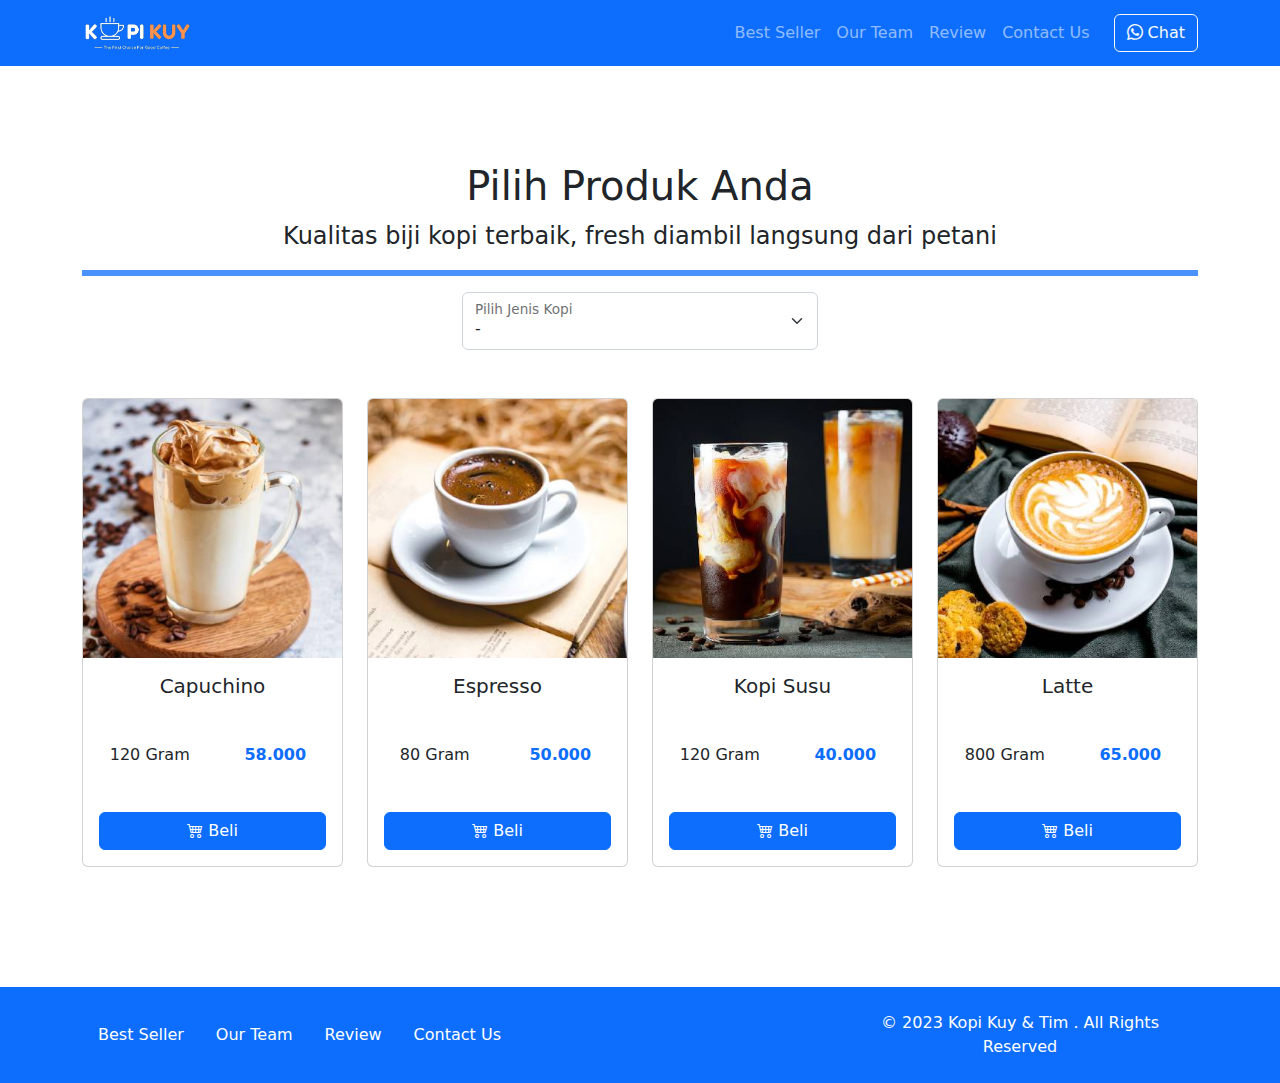
==== produk.html @ cd856537 "first commit" ====
<!DOCTYPE html>
<html lang="id">

<head>
  <meta charset="UTF-8">
  <meta http-equiv="X-UA-Compatible" content="IE=edge">
  <meta name="viewport" content="width=device-width, initial-scale=1.0">
  <link rel="shortcut icon" href="images/favicon/favicon.ico" type="image/x-icon">
  <title>Produk</title>
  <link rel="shortcut icon" href="images/favicon.ico" type="image/x-icon">
  <link rel="stylesheet" href="vendor/bootstrap/bootstrap.min.css">
  <link rel="stylesheet" href="vendor/bootstrap/bootstrap-icons.css">
  <script src="vendor/bootstrap/bootstrap.bundle.min.js"></script>
  <script src="js/jquery-3.6.3.min.js"></script>
  <style>
    /* tulis kode CSS internal di bawah sini */



    /* Batas Akhir penulisan kode CSS internal */
  </style>
</head>

<body>
  <!-- Tulis Kode Bootstrap Di Bawah Sini -->

  <nav class="navbar sticky-top navbar-dark bg-primary navbar-expand-lg bisadicopy">
    <div class="container">
      <a class="navbar-brand" href="index.html">
        <img src="images/logo/logo_kuy.png" height="40" alt="image">
      </a>
      <button class="navbar-toggler" type="button" data-bs-toggle="collapse" data-bs-target="#navbarNav11" aria-controls="navbarNav11" aria-expanded="false" aria-label="Toggle navigation">
        <span class="navbar-toggler-icon"></span>
      </button>
      <div class="collapse navbar-collapse" id="navbarNav11">
        <ul class="navbar-nav ms-auto">
          <li class="nav-item">
            <a class="nav-link" href="index.html#best-seller">Best Seller</a>
          </li>
          <li class="nav-item">
            <a class="nav-link" href="index.html#our-team">Our Team</a>
          </li>
          <li class="nav-item">
            <a class="nav-link" href="index.html#review">Review</a>
          </li>
          <li class="nav-item">
            <a class="nav-link" href="index.html#contact-us">Contact Us</a>
          </li>
        </ul>
        <a target="_blank" class="btn btn-outline-light ms-md-3" href="https://wa.me/6281291551234?text=halo kopi kuy saya mau pesan"><i class="bi bi-whatsapp"></i>
          Chat</a>
      </div>
    </div>
  </nav>

  <section class="riki-block produk text-center my-5 py-5">
    <div class="container">
      <h1>Pilih Produk Anda</h1>
      <p class="fs-4">Kualitas biji kopi terbaik, fresh diambil langsung dari petani</p>
      <hr class="border border-primary border-3 opacity-75">

      <!-- Ini Untuk Select -->
      <div class="row justify-content-center">
        <div class="col-md-4">
          <div class="form-floating">
            <select class="form-select" id="select_kopi">
              <option selected disabled>-</option>
              <option value="arabica">Arabica</option>
              <option value="robusta">Robusta</option>
              <option value="nonkopi">Non Kopi</option>
            </select>
            <label for="select_kopi">Pilih Jenis Kopi</label>
          </div>
        </div>
      </div>
      <div id="baris_produk" class="row row-cols-1 row-cols-sm-2 row-cols-md-3 row-cols-lg-4 text-center mt-5">
        <div class="col mb-4">
          <div class="card">
            <img src="images/produk/product_capuchino.jpg" class="card-img-top" alt="...">
            <div class="card-body">
              <h5 class="card-title">Capuchino</h5>
              <div class="row hargasize my-4">
                <div class="col">
                  120 Gram
                </div>
                <div class="col fw-bold text-primary">
                  58.000
                </div>
              </div>
              <a href="#" class="btn btn-primary w-100"><i class="bi bi-cart4"></i> Beli</a>
            </div>
          </div>
        </div>

        <div class="col mb-4">
          <div class="card">
            <img src="images/produk/product_espresso.jpg" class="card-img-top" alt="...">
            <div class="card-body">
              <h5 class="card-title">Espresso</h5>
              <div class="row hargasize my-4">
                <div class="col">
                  80 Gram
                </div>
                <div class="col fw-bold text-primary">
                  50.000
                </div>
              </div>
              <a href="#" class="btn btn-primary w-100"><i class="bi bi-cart4"></i> Beli</a>
            </div>
          </div>
        </div>

        <div class="col mb-4">
          <div class="card">
            <img src="images/produk/product_kopi_susu.jpg" class="card-img-top" alt="...">
            <div class="card-body">
              <h5 class="card-title">Kopi Susu</h5>
              <div class="row hargasize my-4">
                <div class="col">
                  120 Gram
                </div>
                <div class="col fw-bold text-primary">
                  40.000
                </div>
              </div>
              <a href="#" class="btn btn-primary w-100"><i class="bi bi-cart4"></i> Beli</a>
            </div>
          </div>
        </div>

        <div class="col mb-4">
          <div class="card">
            <img src="images/produk/product_latte.jpg" class="card-img-top" alt="...">
            <div class="card-body">
              <h5 class="card-title">Latte</h5>
              <div class="row hargasize my-4">
                <div class="col">
                  800 Gram
                </div>
                <div class="col fw-bold text-primary">
                  65.000
                </div>
              </div>
              <a href="#" class="btn btn-primary w-100"><i class="bi bi-cart4"></i> Beli</a>
            </div>
          </div>
        </div>

      </div>


    </div>
  </section>
  <footer class="riki-block footer-small py-4 bg-primary">
    <div class="container">
      <div class="row align-items-center">
        <div class="col-12 col-md-8">
          <ul class="nav justify-content-center justify-content-md-start">
            <li class="nav-item">
              <a class="nav-link" href="index.html#best-seller">Best Seller</a>
            </li>
            <li class="nav-item">
              <a class="nav-link" href="index.html#our-team">Our Team</a>
            </li>
            <li class="nav-item">
              <a class="nav-link" href="index.html#review">Review</a>
            </li>
            <li class="nav-item">
              <a class="nav-link" href="index.html#contact-us">Contact Us</a>
            </li>
          </ul>
        </div>

        <div class="col-12 col-md-4 mt-4 mt-md-0 text-center text-md-right">
          &copy; 2023 Kopi Kuy &amp; Tim . All Rights Reserved
        </div>
      </div>
    </div>
  </footer>


  <!-- Batas Akhir penulisan kode Bootstrap -->
  <script>
    /* Tulis Javascript Di bawah Sini */
    let myAudio = new Audio()
    var isPlayed = true

    function mainkan() {
      myAudio.src = 'musik/lofi.mp3';
      myAudio.autoplay = true;
      myAudio.loop = true;
      myAudio.play();
    }
    document.querySelector("body").addEventListener('click', function() {
      if (isPlayed) {
        mainkan()
        isPlayed = false
      }
    })

    const sumber = "https://rikikurnia.com/prakerja/api/kopi"
    const sumber2 = "data.json"
    var data_kopi = []
    var data_pilihan = []

    $.getJSON(sumber).then(function(data) {
      data_kopi = data
      console.log(data_kopi)
    })
    select_kopi.onchange = function() {
      let pilihan = select_kopi.value
      console.log(pilihan)
      data_pilihan = data_kopi[pilihan]
      console.log(data_pilihan)
      updateTampilan()
    }

    function updateTampilan() {
      baris_produk.innerHTML = ""
      data_pilihan.forEach(item => {
        baris_produk.innerHTML += `<div class="col mb-3">
                    <div class="card">
                        <img src="${item.foto}" class="card-img-top" alt="...">
                        <div class="card-body">
                            <h5 class="card-title">${item.nama}</h5>
                            <div class="hargaukuran row my-3">
                                <div class="col">
                                    ${item.size}
                                </div>
                                <div class="col fw-bold text-primary">
                                    ${item.harga}
                                </div>
                            </div>
                            <a href="${item.link}" class="btn btn-success w-100"><i class="bi bi-basket"></i> Beli</a>
                        </div>
                    </div>
                </div>`
      })
    }


    /* Batas Akhir penulisan kode Javascript */
  </script>
</body>

</html>
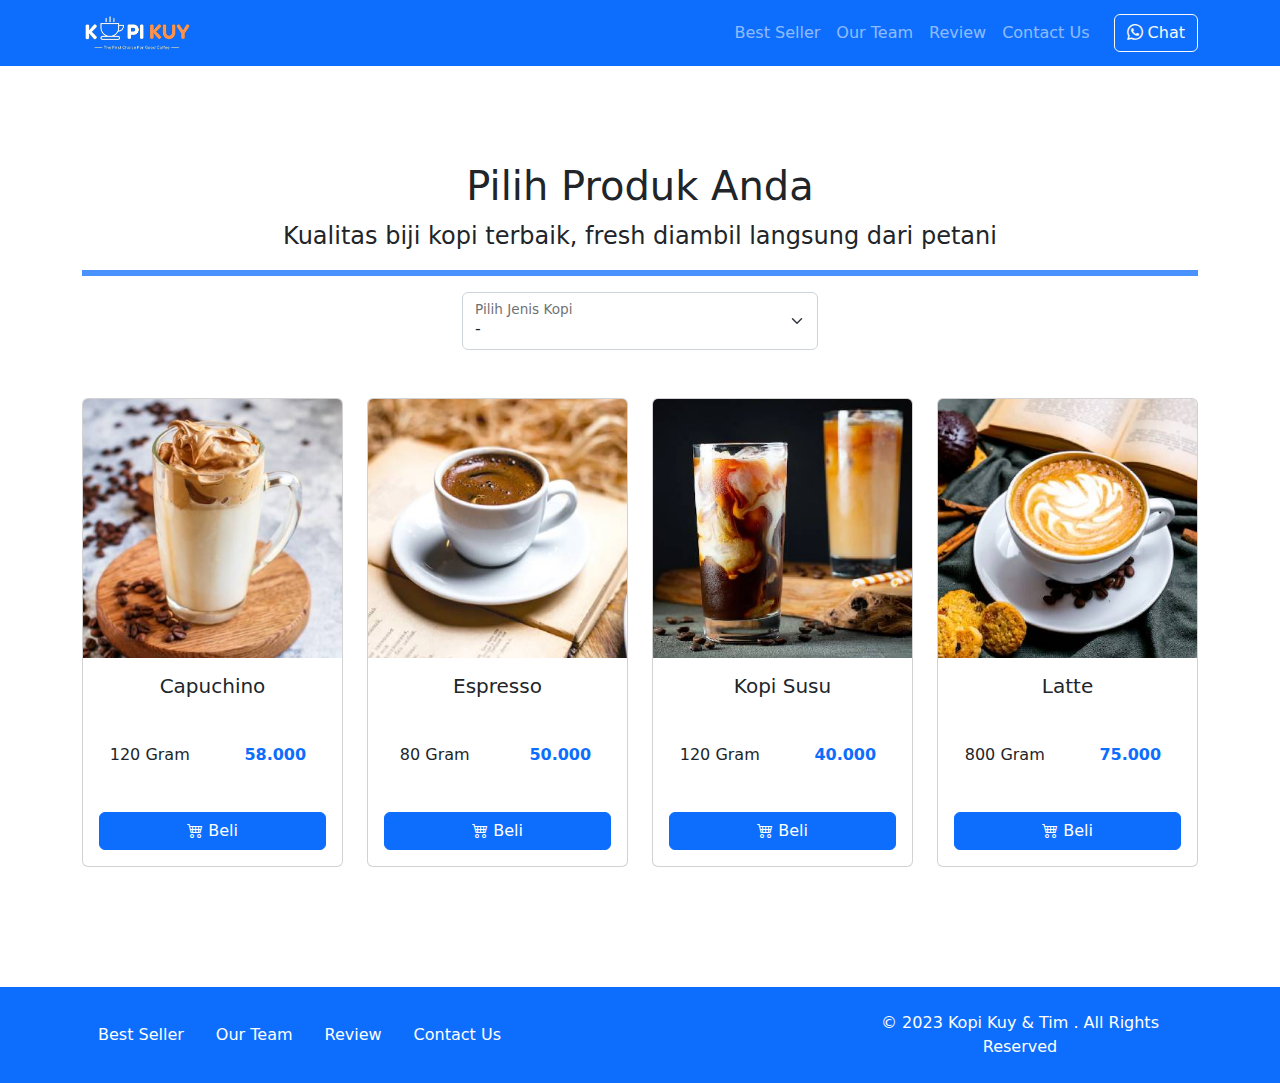
==== commit 0f64f0a5: "first commit" ====
--- a/produk.html
+++ b/produk.html
@@ -68,6 +68,7 @@
               <option value="arabica">Arabica</option>
               <option value="robusta">Robusta</option>
               <option value="nonkopi">Non Kopi</option>
+              <option value="dessert">dessert</option>
             </select>
             <label for="select_kopi">Pilih Jenis Kopi</label>
           </div>
@@ -138,7 +139,7 @@
                   800 Gram
                 </div>
                 <div class="col fw-bold text-primary">
-                  65.000
+                  75.000
                 </div>
               </div>
               <a href="#" class="btn btn-primary w-100"><i class="bi bi-cart4"></i> Beli</a>
@@ -203,7 +204,7 @@
     var data_kopi = []
     var data_pilihan = []
 
-    $.getJSON(sumber).then(function(data) {
+    $.getJSON(sumber2).then(function(data) {
       data_kopi = data
       console.log(data_kopi)
     })
@@ -214,7 +215,6 @@
       console.log(data_pilihan)
       updateTampilan()
     }
-
     function updateTampilan() {
       baris_produk.innerHTML = ""
       data_pilihan.forEach(item => {
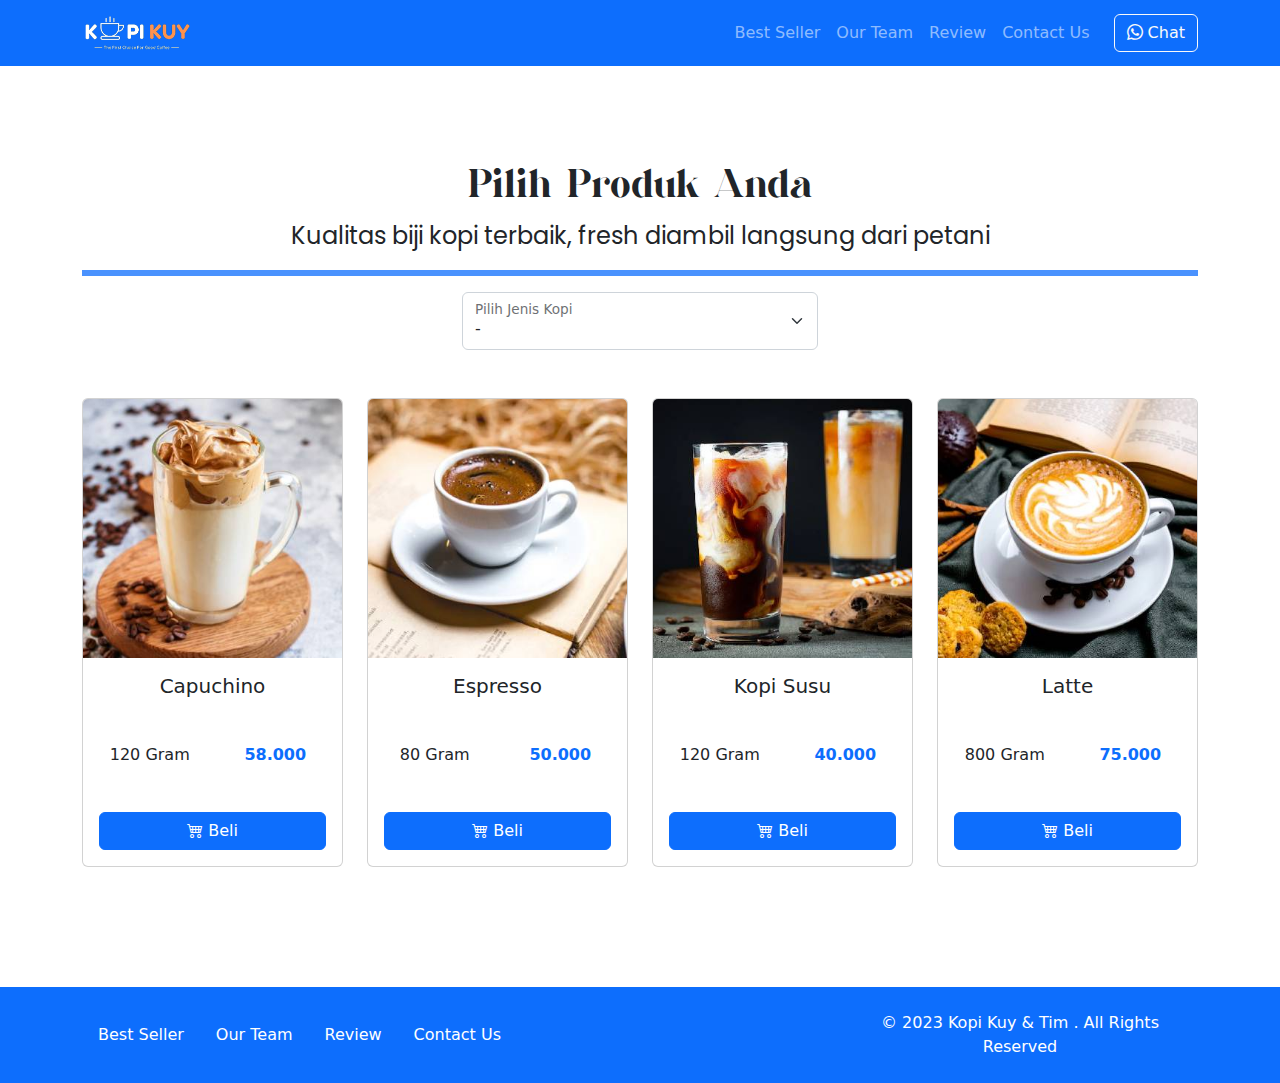
==== commit e58a77fb: "first commit" ====
--- a/produk.html
+++ b/produk.html
@@ -14,8 +14,22 @@
   <script src="js/jquery-3.6.3.min.js"></script>
   <style>
     /* tulis kode CSS internal di bawah sini */
-
-
+    @font-face {
+
+      font-family: 'Galins';
+
+      font-style: normal;
+      font-weight: 400;
+      src: url(../fonts/Galins.woff2);
+    }
+
+    h1,
+    h2 {
+      font-family: 'Galins';
+    }
+p {
+  font-family: 'poppins'
+}
 
     /* Batas Akhir penulisan kode CSS internal */
   </style>
@@ -215,6 +229,7 @@
       console.log(data_pilihan)
       updateTampilan()
     }
+
     function updateTampilan() {
       baris_produk.innerHTML = ""
       data_pilihan.forEach(item => {
@@ -231,7 +246,7 @@
                                     ${item.harga}
                                 </div>
                             </div>
-                            <a href="${item.link}" class="btn btn-success w-100"><i class="bi bi-basket"></i> Beli</a>
+                            <a href="${item.link}" class="btn btn-primary w-100"><i class="bi bi-basket"></i> Beli</a>
                         </div>
                     </div>
                 </div>`
